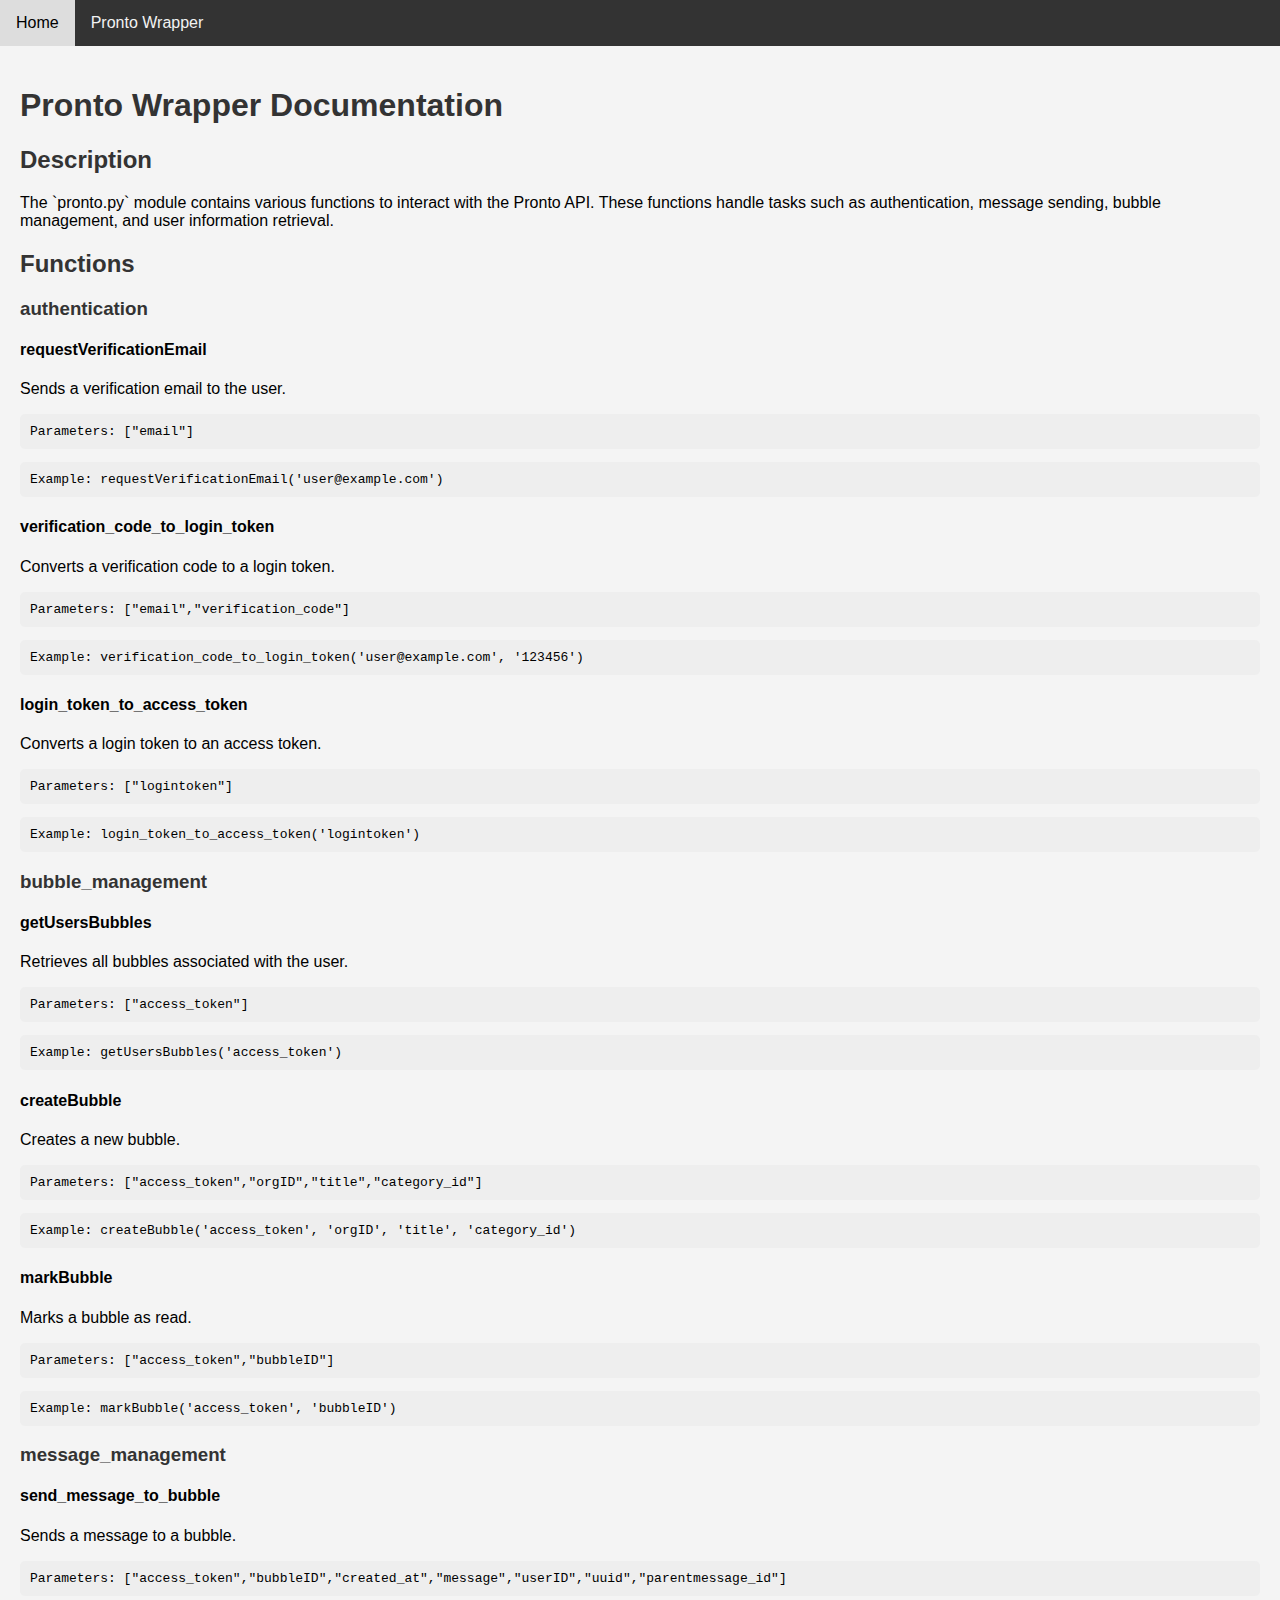
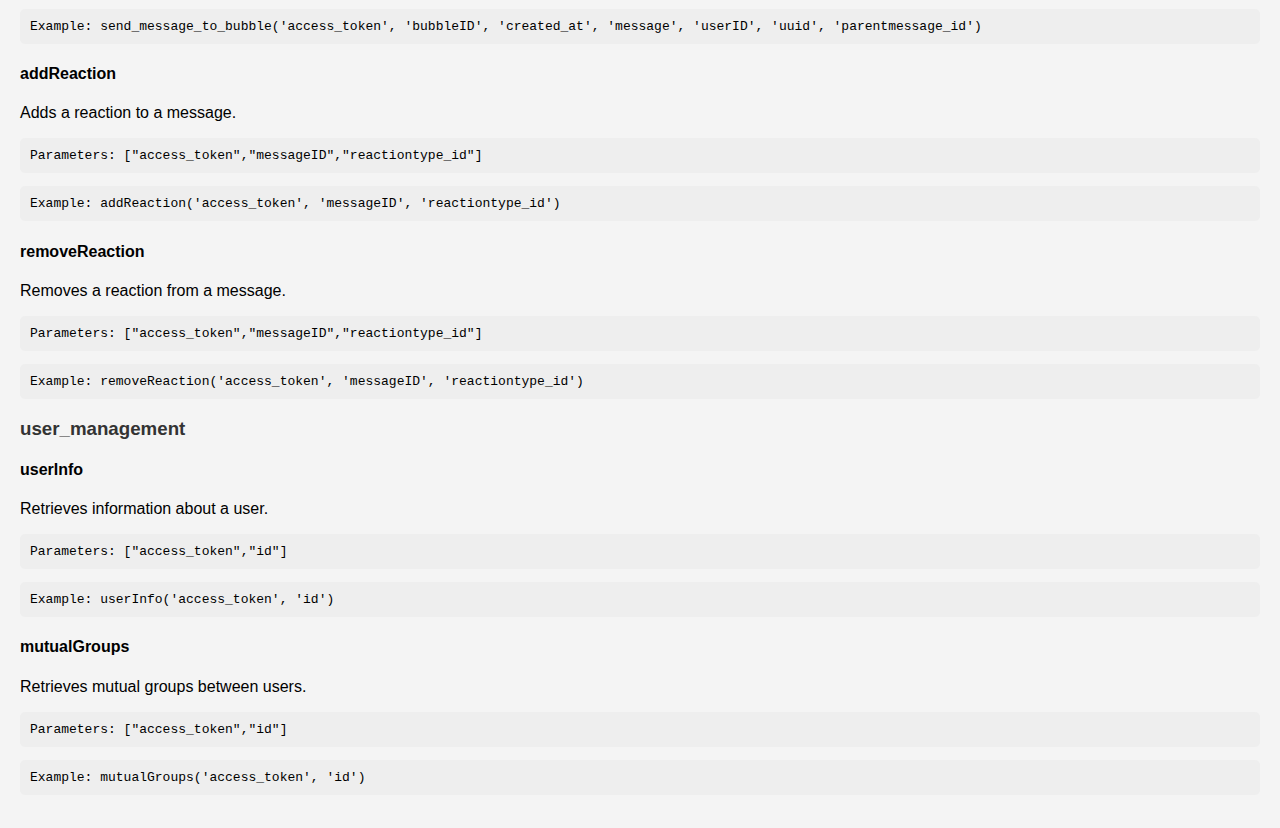
==== prontoWrapper.html @ 8cfd361a "added some more documentation" ====
<!DOCTYPE html>
<html lang="en">
<head>
    <meta charset="UTF-8">
    <meta name="viewport" content="width=device-width, initial-scale=1.0">
    <title>Pronto Wrapper Documentation</title>
    <link rel="stylesheet" href="frontend/styles.css">
</head>
<body>
    <div id="taskbar">
        <a href="index.html">Home</a>
        <a href="prontoWrapper.html">Pronto Wrapper</a>
    </div>
    <div id="content"></div>
    <script src="frontend/prontoWrapperScript.js"></script>
</body>
</html>
---- frontend/styles.css ----
body {
    font-family: Arial, sans-serif;
    margin: 0;
    padding: 0;
    background-color: #f4f4f4;
}

#content {
    padding: 20px;
}

h1, h2, h3 {
    color: #333;
}

pre {
    background-color: #eee;
    padding: 10px;
    border-radius: 5px;
}

#taskbar {
    background-color: #333;
    overflow: hidden;
}

#taskbar a {
    float: left;
    display: block;
    color: #f2f2f2;
    text-align: center;
    padding: 14px 16px;
    text-decoration: none;
}

#taskbar a:hover {
    background-color: #ddd;
    color: black;
}
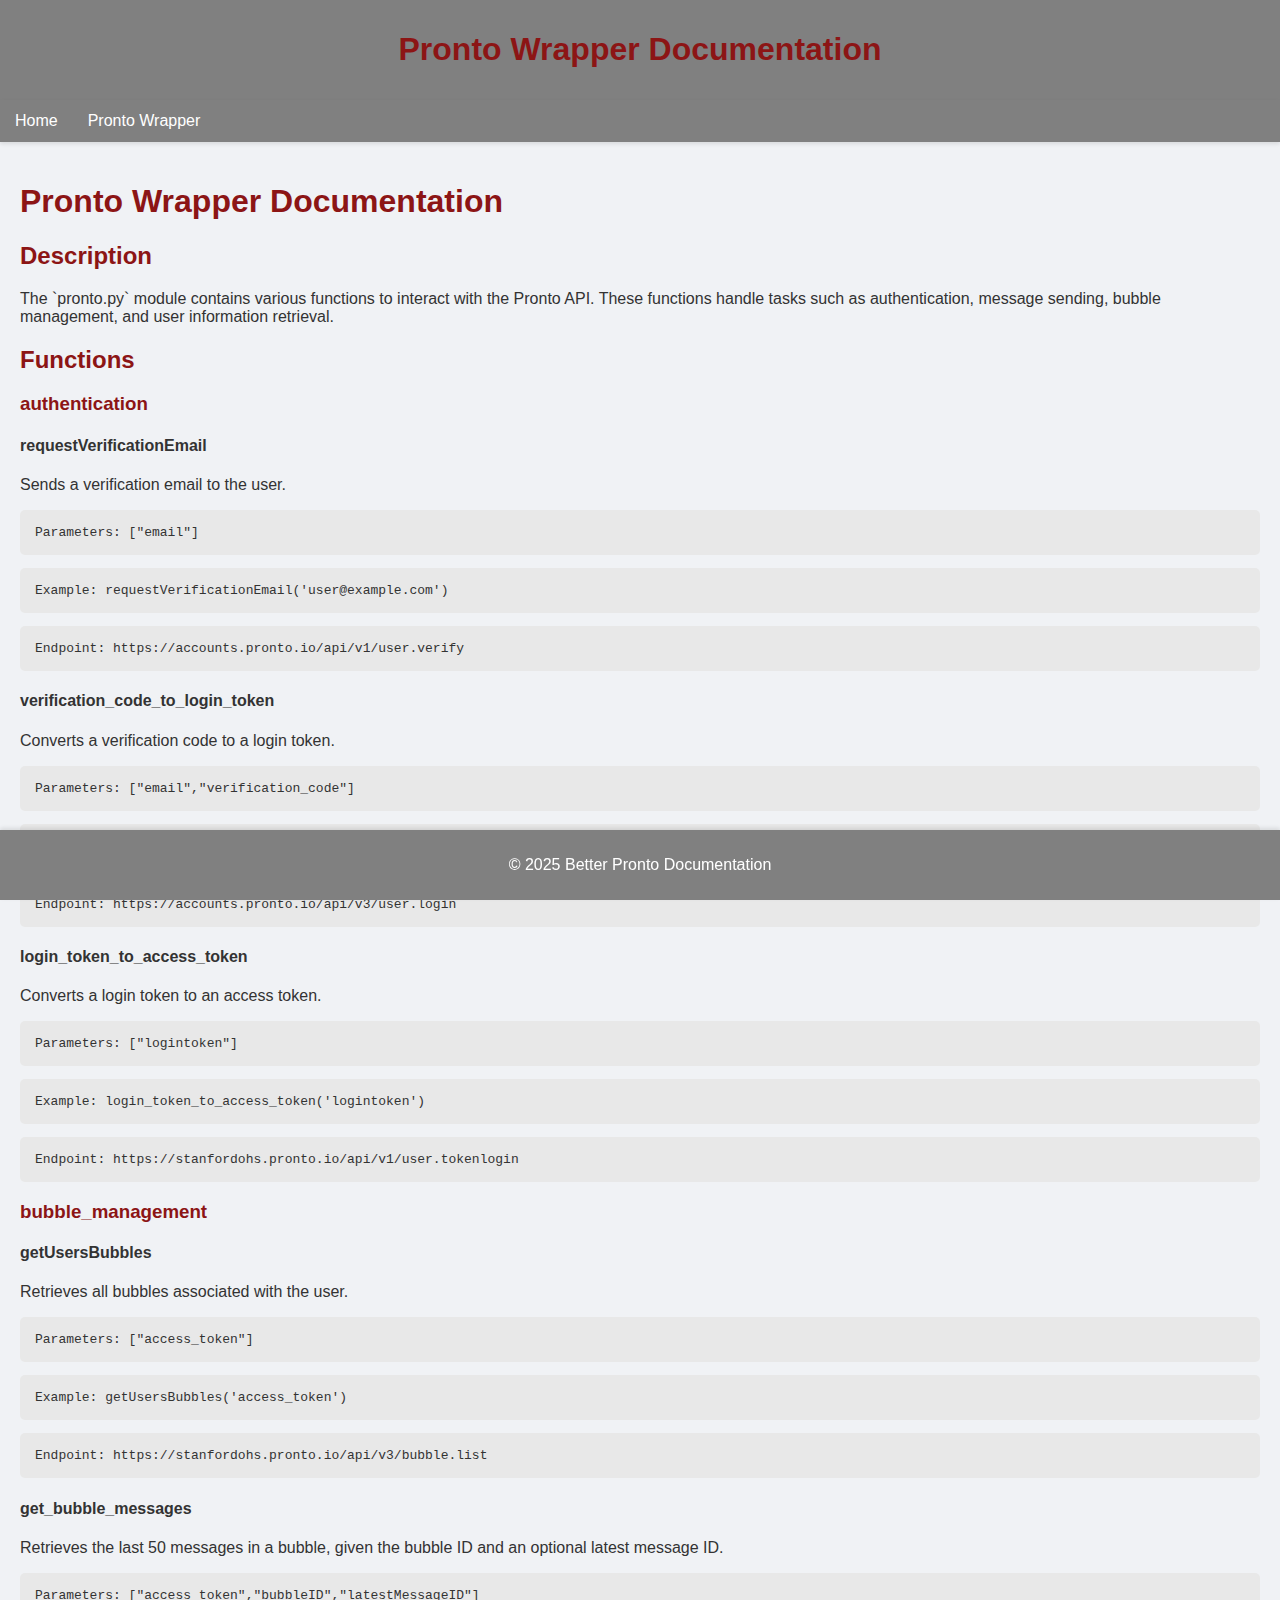
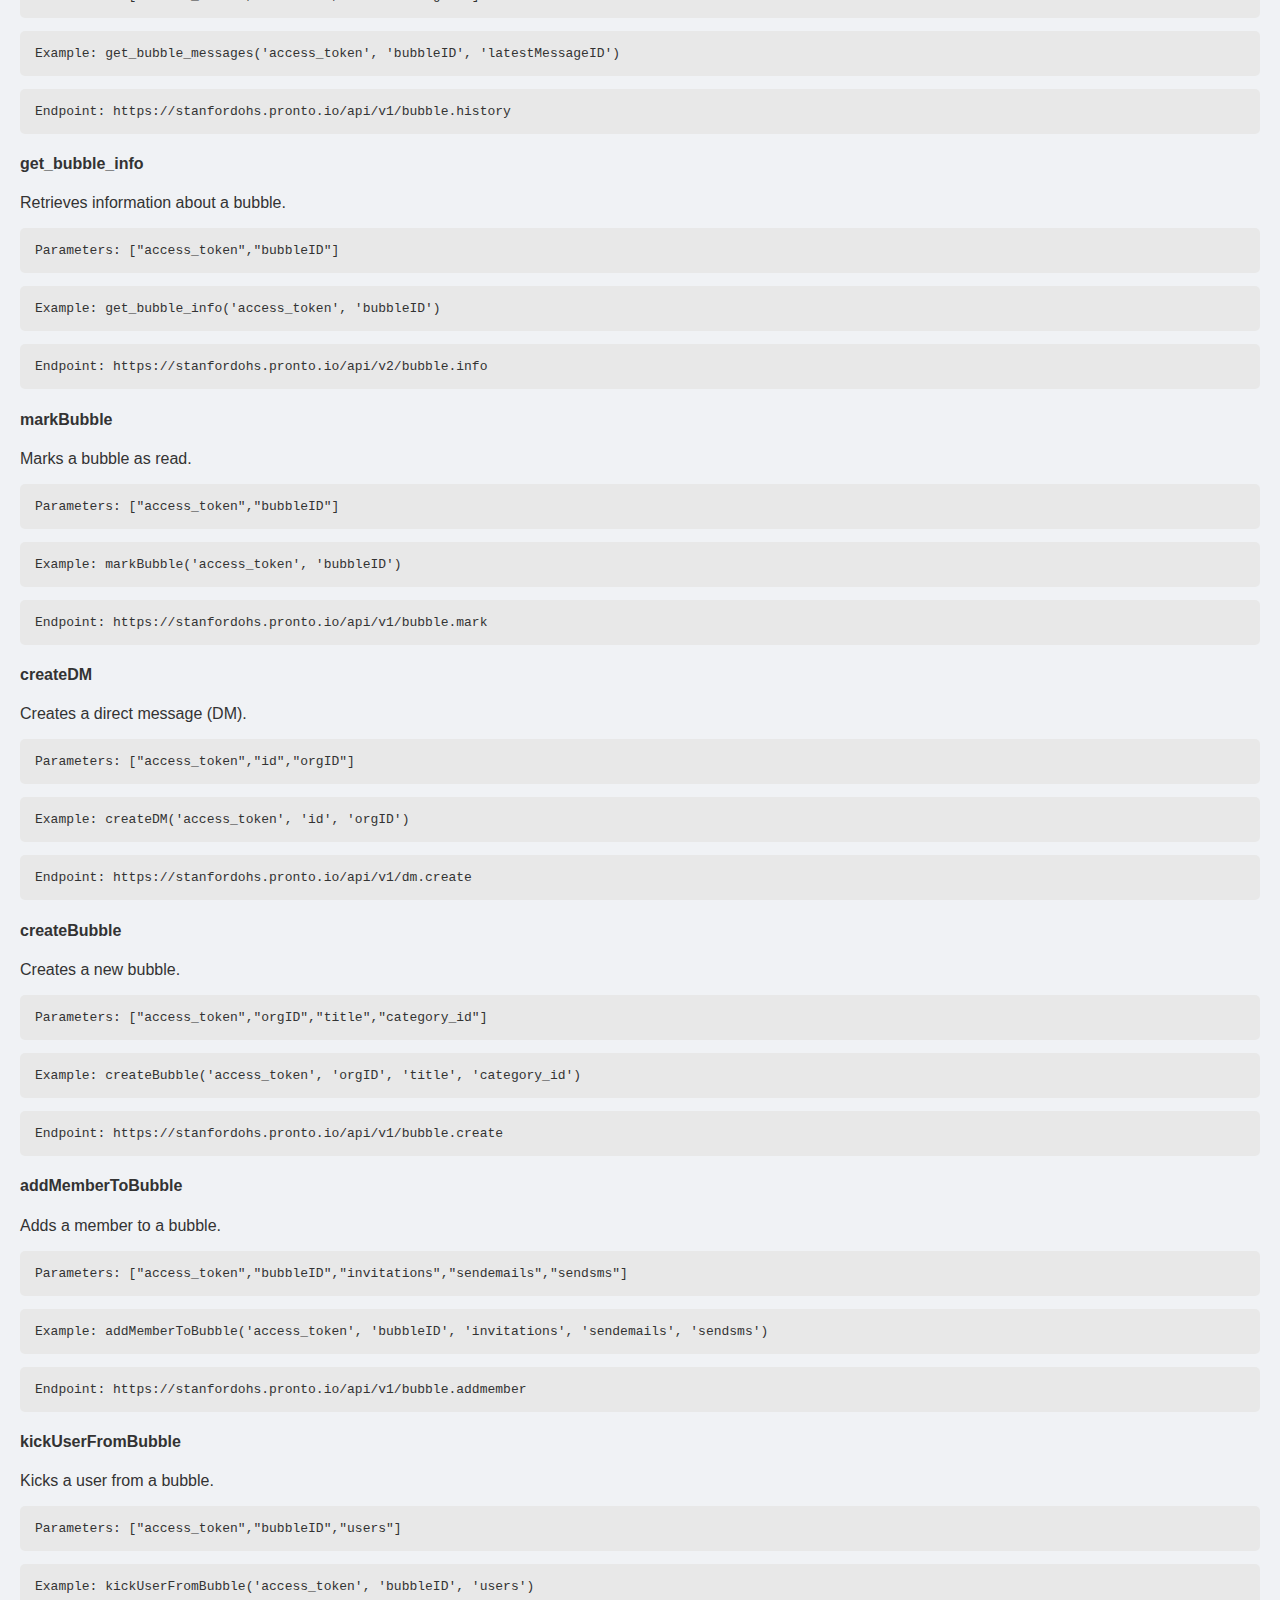
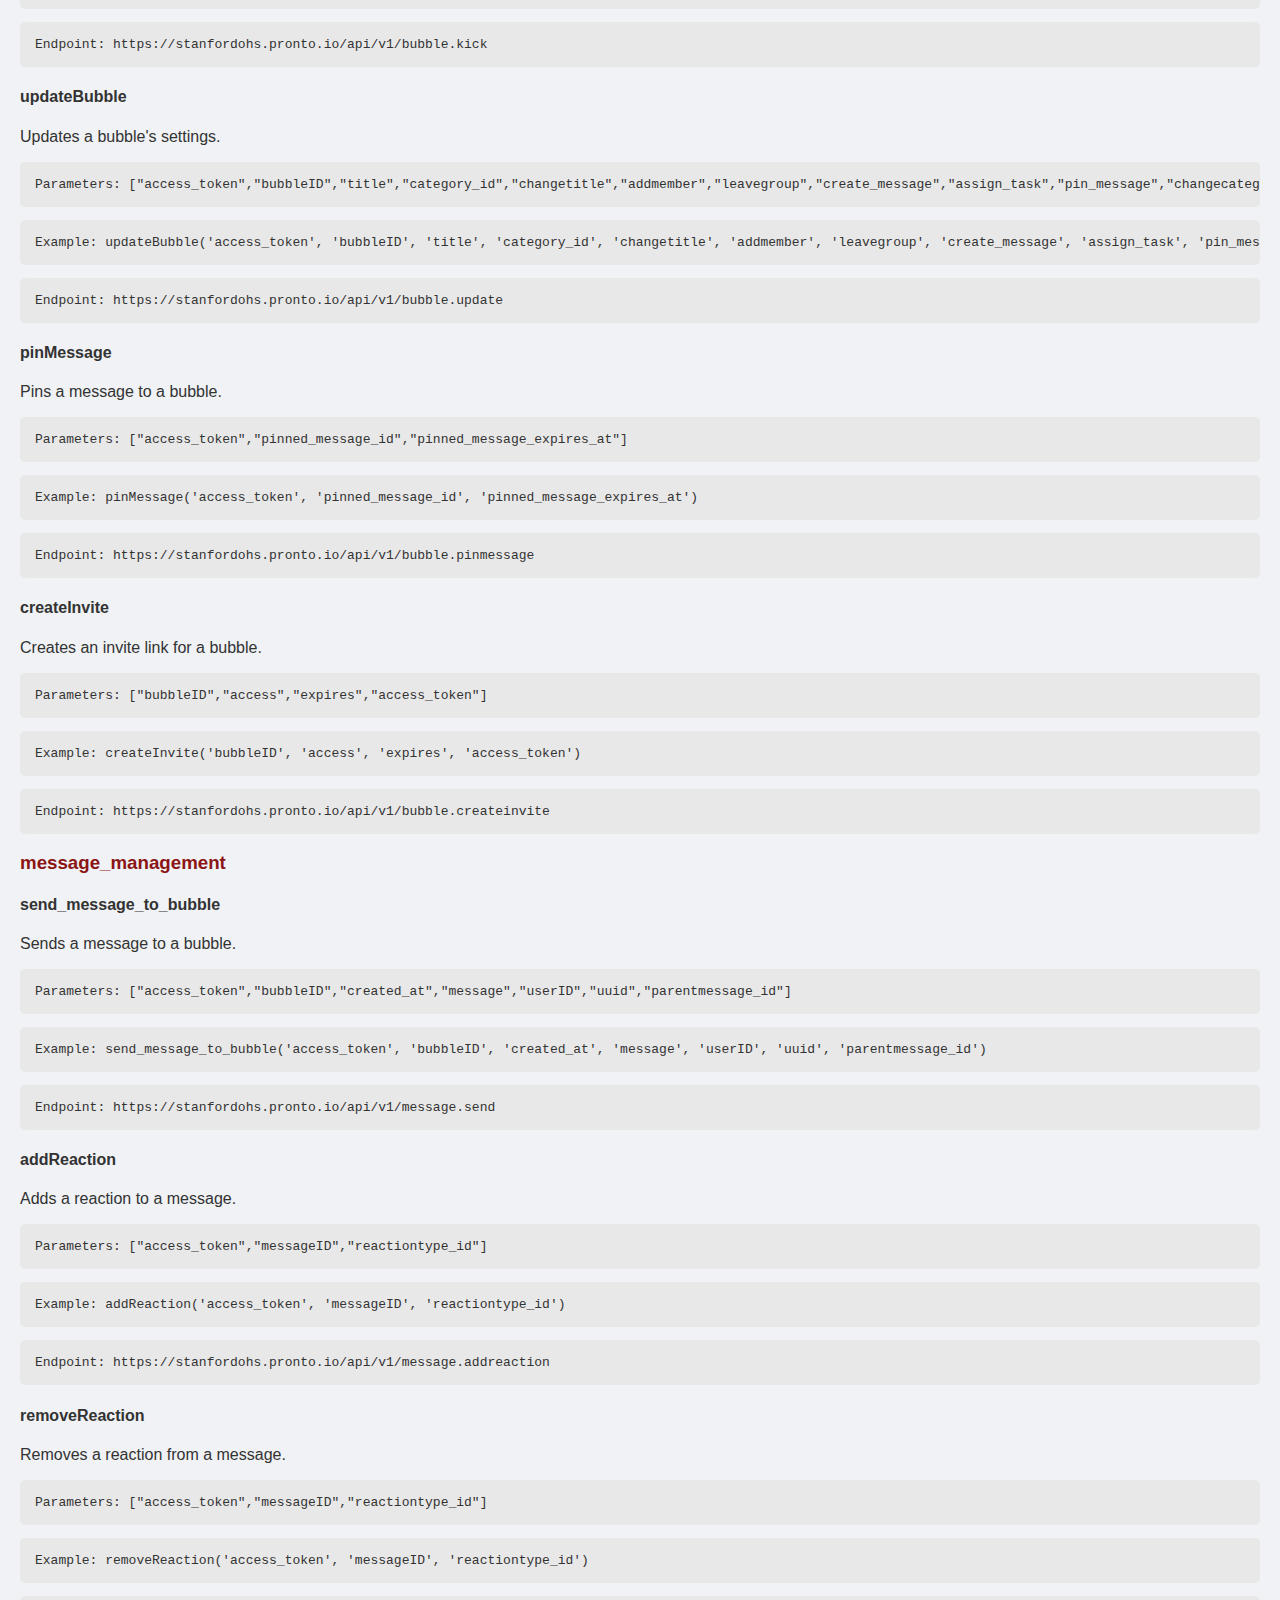
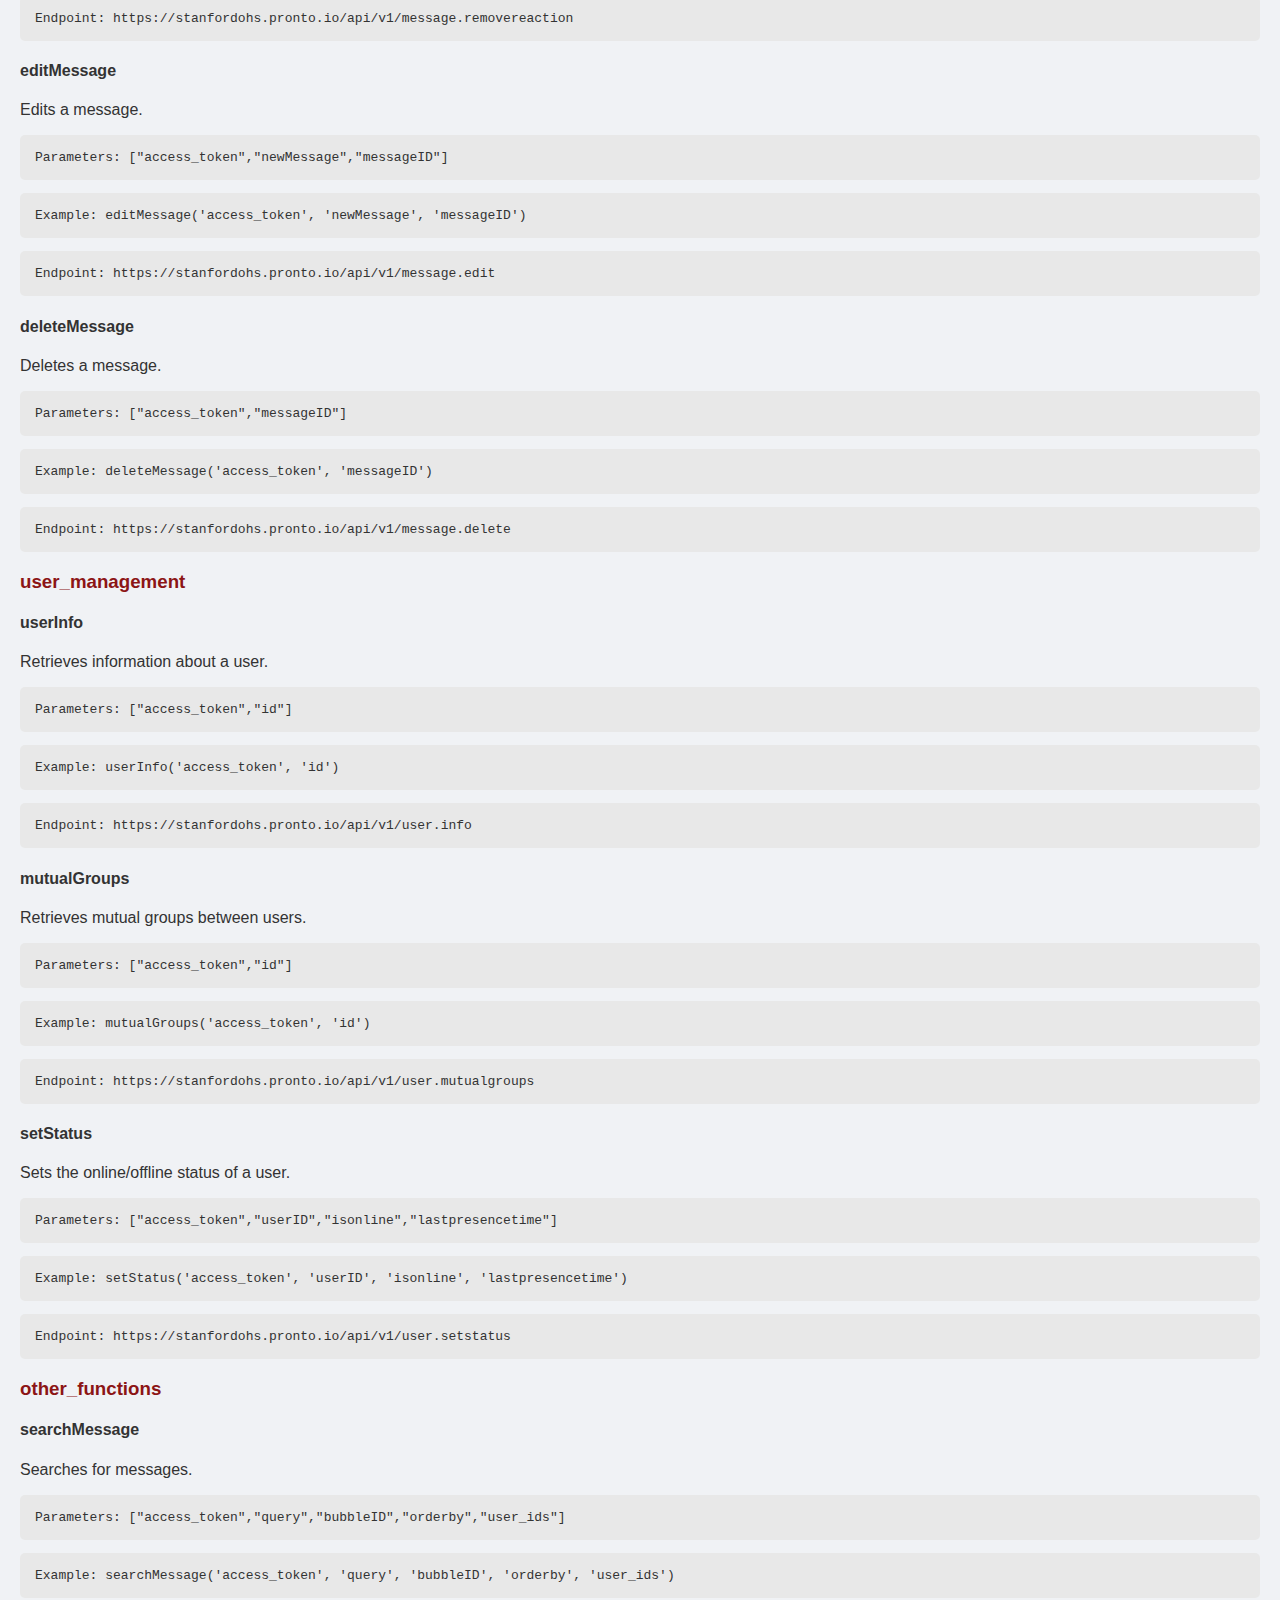
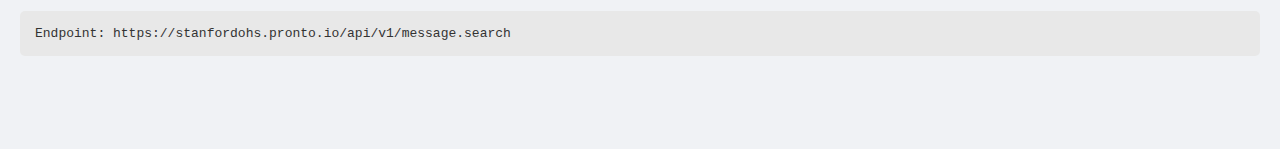
==== commit 1ef71b0d: "added more documentation" ====
--- a/prontoWrapper.html
+++ b/prontoWrapper.html
@@ -7,11 +7,17 @@
     <link rel="stylesheet" href="frontend/styles.css">
 </head>
 <body>
-    <div id="taskbar">
+    <header>
+        <h1>Pronto Wrapper Documentation</h1>
+    </header>
+    <nav id="taskbar">
         <a href="index.html">Home</a>
         <a href="prontoWrapper.html">Pronto Wrapper</a>
-    </div>
-    <div id="content"></div>
+    </nav>
+    <main id="content"></main>
+    <footer>
+        <p>&copy; 2025 Better Pronto Documentation</p>
+    </footer>
     <script src="frontend/prontoWrapperScript.js"></script>
 </body>
 </html>
--- a/frontend/styles.css
+++ b/frontend/styles.css
@@ -1,39 +1,63 @@
 body {
-    font-family: Arial, sans-serif;
+    font-family: 'Roboto', sans-serif;
     margin: 0;
     padding: 0;
-    background-color: #f4f4f4;
+    background-color: #f0f2f5;
+    color: #333;
+}
+
+header {
+    background-color: grey;
+    color: white;
+    padding: 10px 0;
+    text-align: center;
+    box-shadow: 0 2px 4px rgba(0, 0, 0, 0.1);
+}
+
+footer {
+    background-color: grey;
+    color: white;
+    text-align: center;
+    padding: 10px 0;
+    position: fixed;
+    width: 100%;
+    bottom: 0;
+    box-shadow: 0 -2px 4px rgba(0, 0, 0, 0.1);
 }
 
 #content {
     padding: 20px;
+    margin-bottom: 60px; /* Ensure content is not hidden behind the footer */
 }
 
 h1, h2, h3 {
-    color: #333;
+    color: #8C1515; /* Stanford red */
 }
 
 pre {
-    background-color: #eee;
-    padding: 10px;
+    background-color: #e8e8e8;
+    padding: 15px;
     border-radius: 5px;
+    overflow-x: auto;
 }
 
 #taskbar {
-    background-color: #333;
+    background-color: grey;
     overflow: hidden;
+    box-shadow: 0 2px 4px rgba(0, 0, 0, 0.1);
+    padding: 2px 0; /* reduced padding */
 }
 
 #taskbar a {
     float: left;
     display: block;
-    color: #f2f2f2;
+    color: white;
     text-align: center;
-    padding: 14px 16px;
+    padding: 10px 15px; /* Adjusted padding to reduce size */
     text-decoration: none;
+    transition: background-color 0.3s;
 }
 
 #taskbar a:hover {
-    background-color: #ddd;
-    color: black;
+    background-color: #575757;
 }
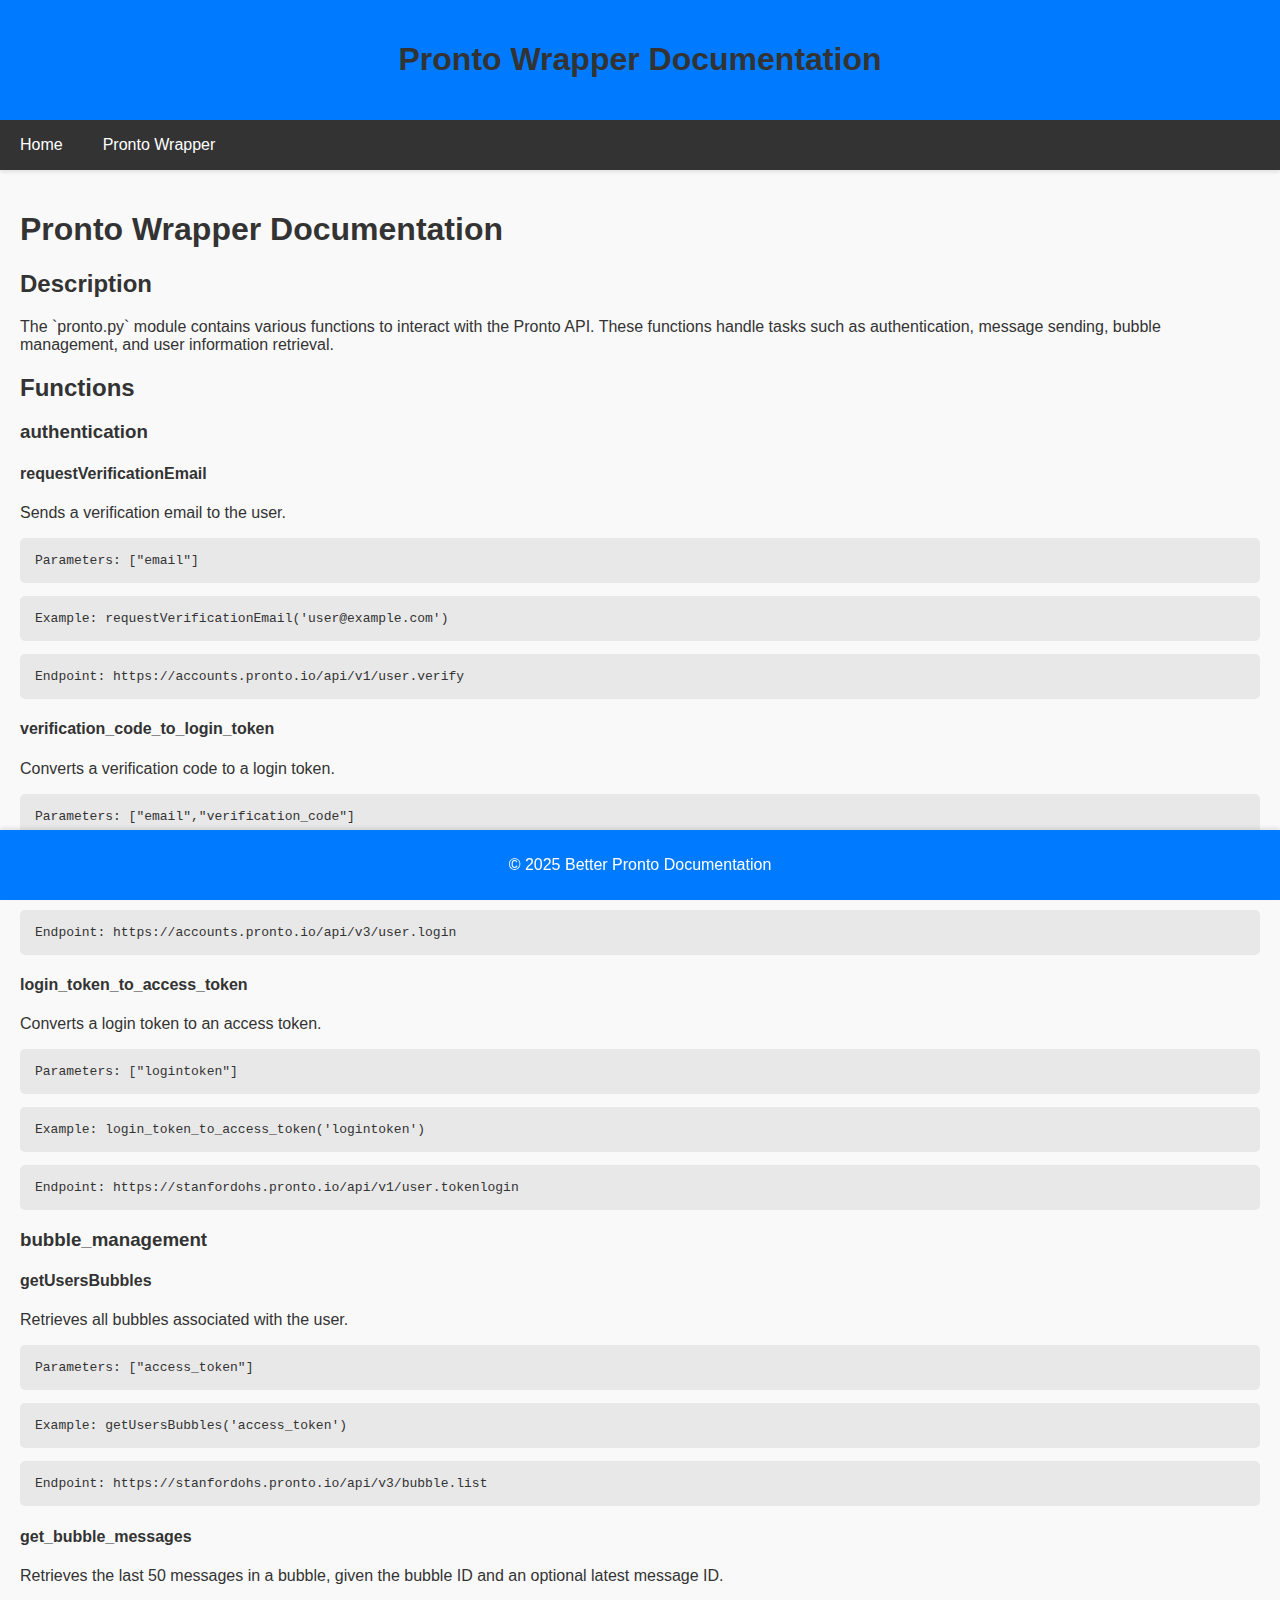
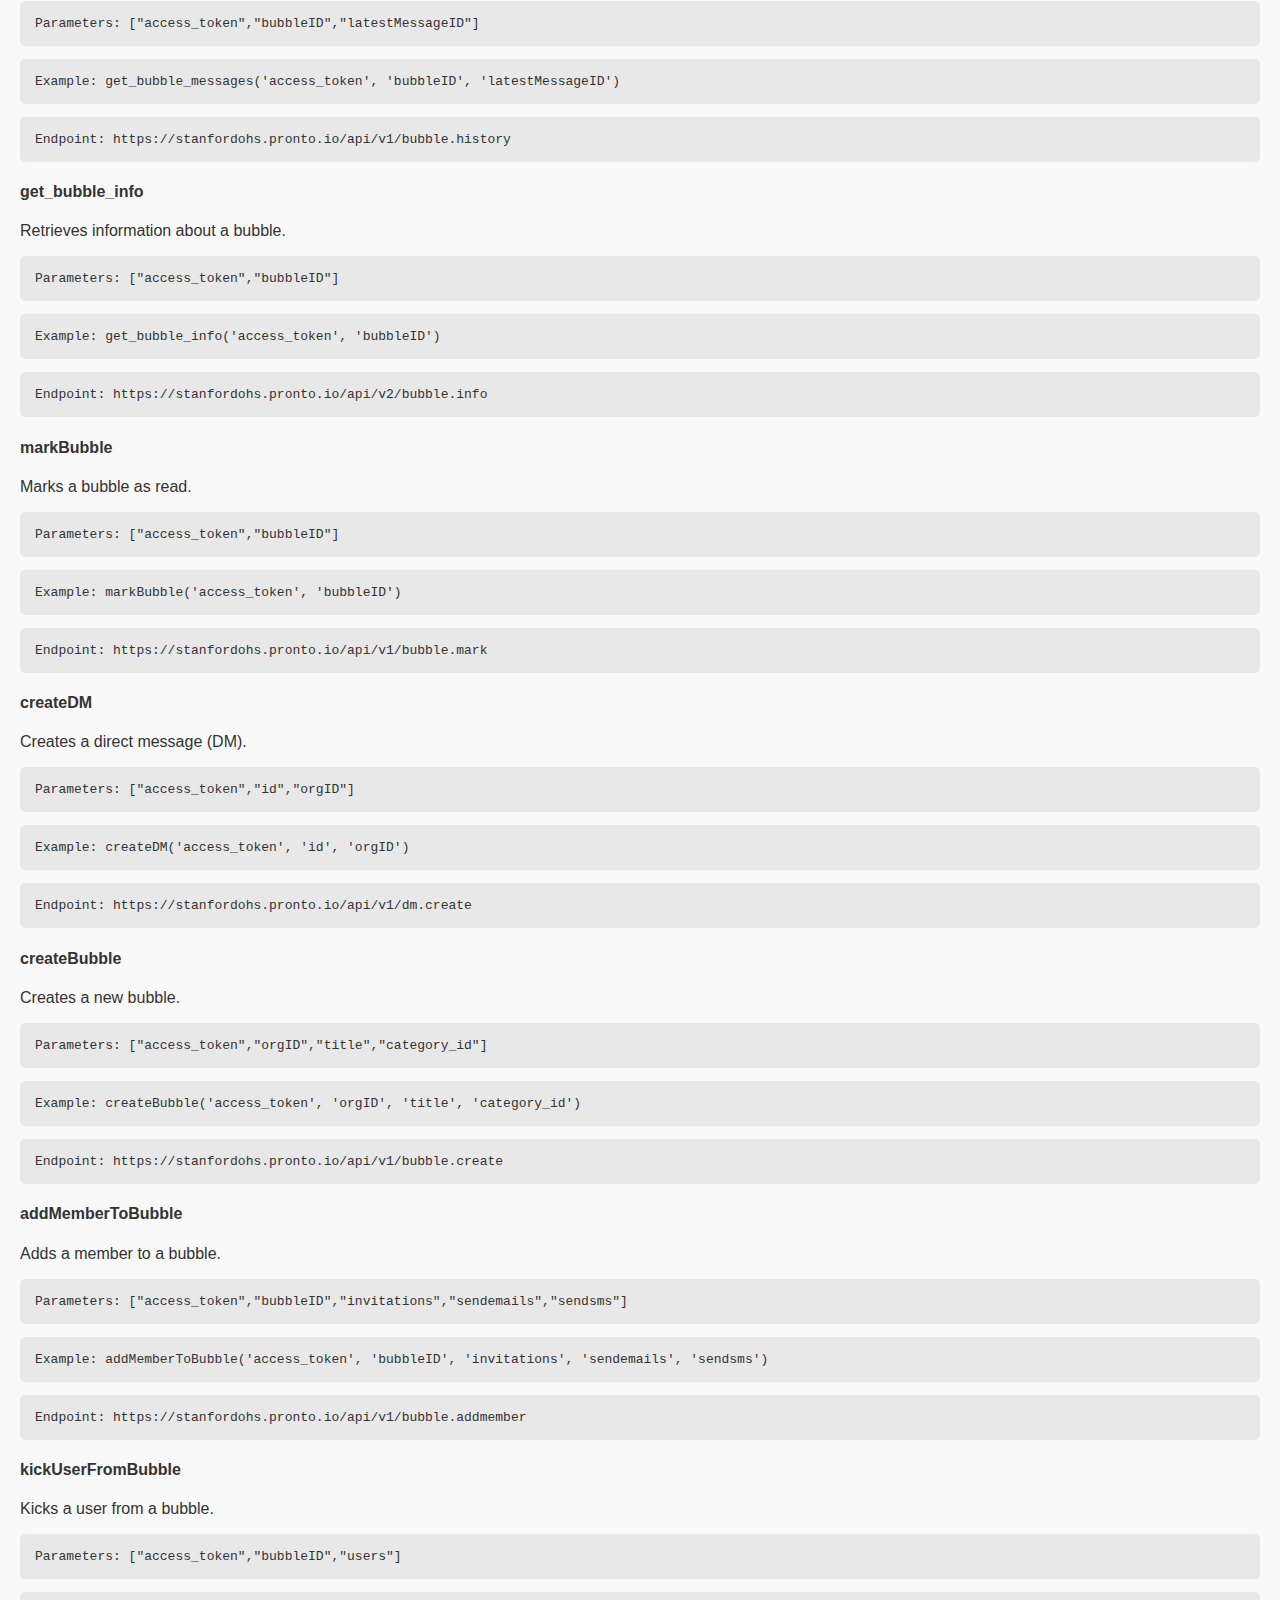
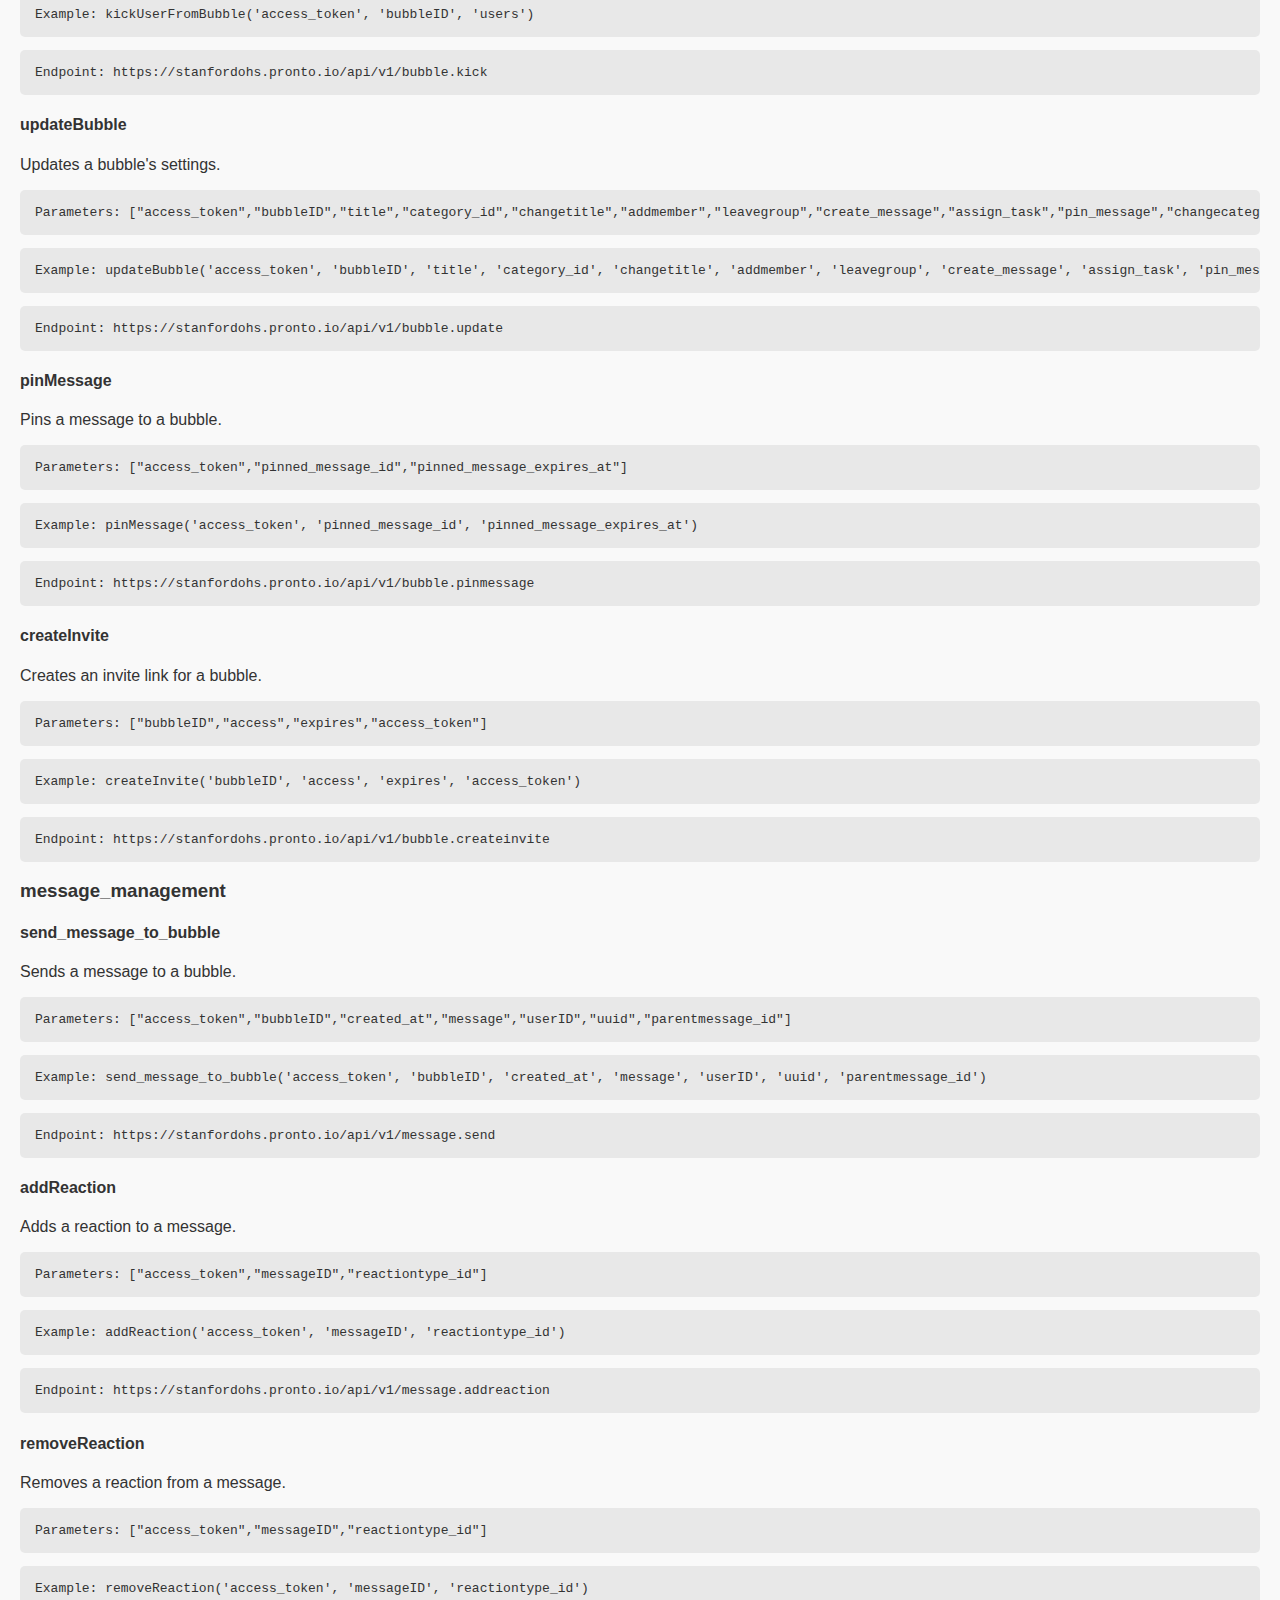
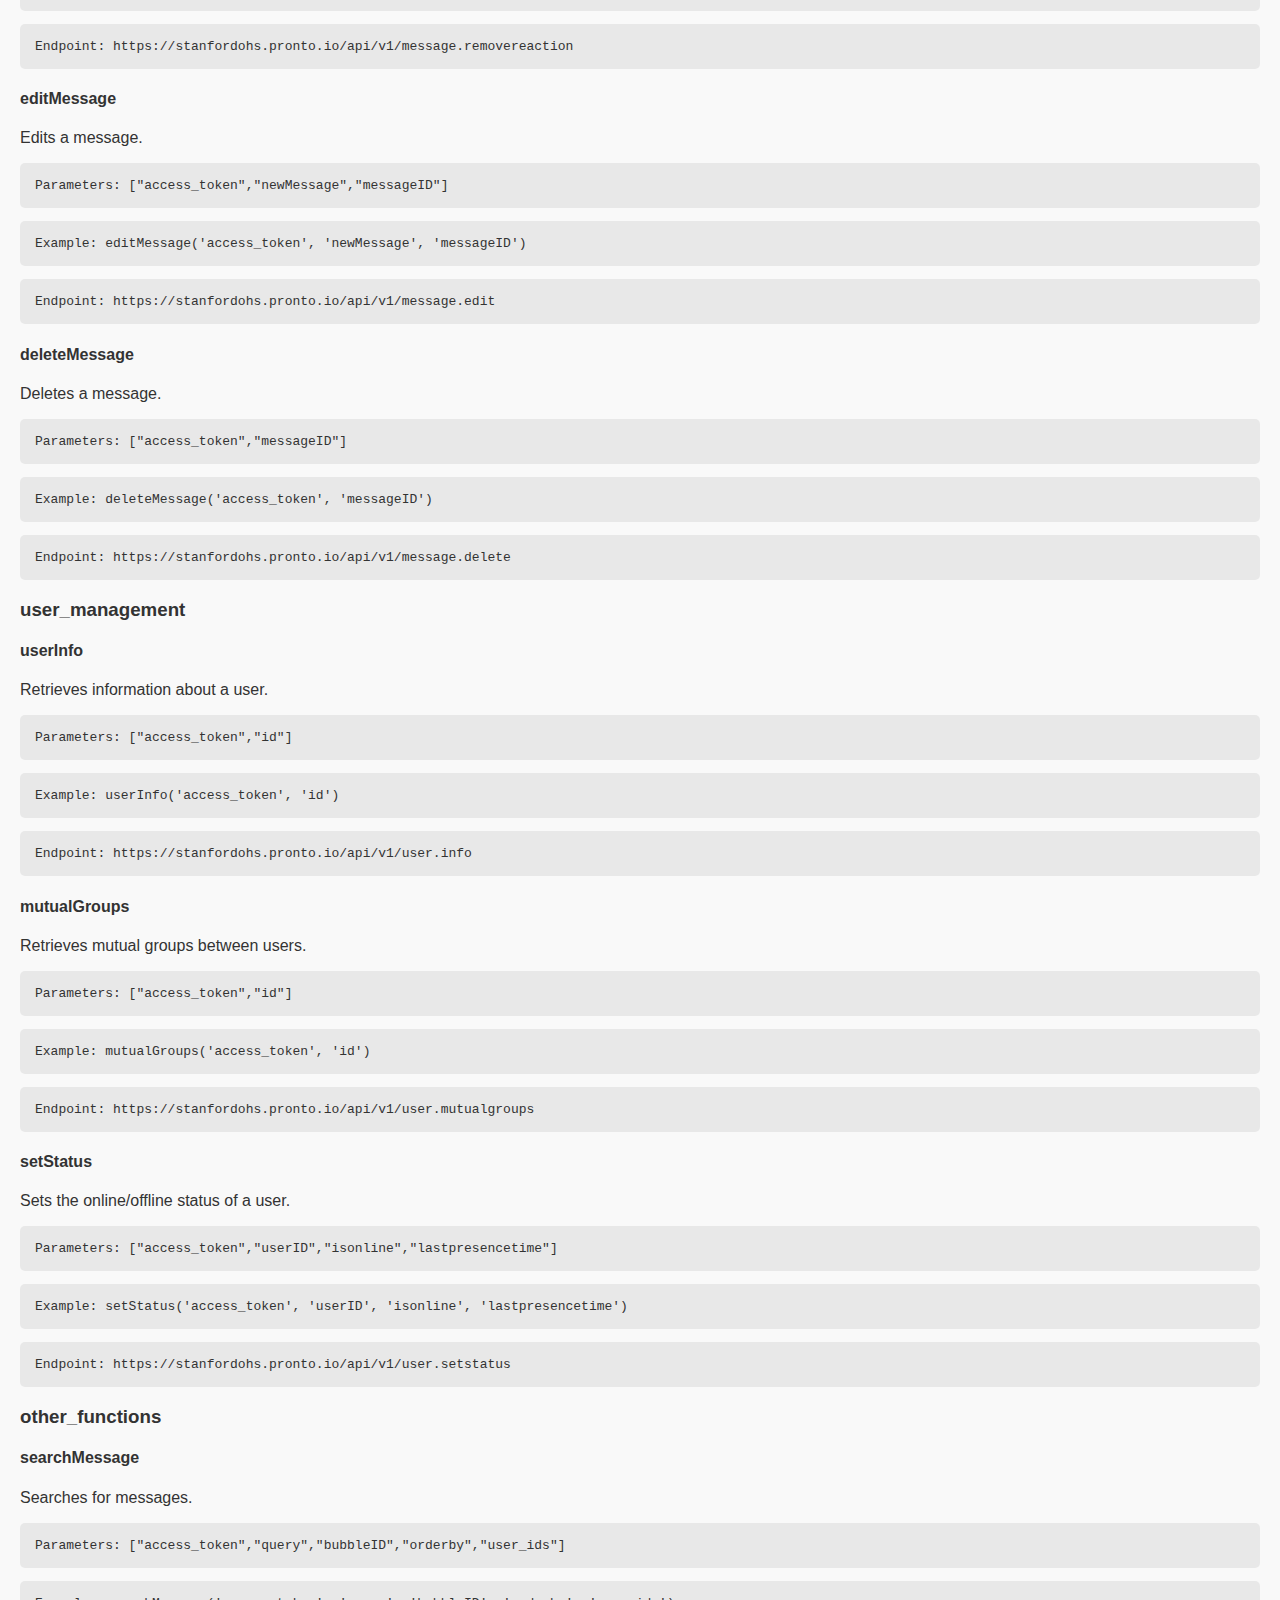
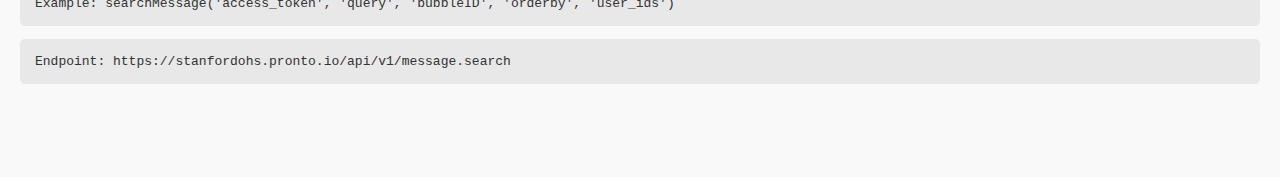
==== commit 947a42a0: "changed colours" ====
--- a/prontoWrapper.html
+++ b/prontoWrapper.html
@@ -5,6 +5,7 @@
     <meta name="viewport" content="width=device-width, initial-scale=1.0">
     <title>Pronto Wrapper Documentation</title>
     <link rel="stylesheet" href="frontend/styles.css">
+    <link rel="stylesheet" href="frontend/new-styles.css">
 </head>
 <body>
     <header>
--- a/frontend/new-styles.css
+++ b/frontend/new-styles.css
@@ -0,0 +1,62 @@
+body {
+    font-family: 'Arial', sans-serif;
+    margin: 0;
+    padding: 0;
+    background-color: #f9f9f9;
+    color: #333;
+}
+
+header {
+    background-color: #007BFF; /* Change to blue */
+    color: white;
+    padding: 20px;
+    text-align: center;
+    box-shadow: 0 2px 4px rgba(0, 0, 0, 0.1);
+}
+
+footer {
+    background-color: #007BFF; /* Change to blue */
+    color: white;
+    text-align: center;
+    padding: 10px 0;
+    position: fixed;
+    width: 100%;
+    bottom: 0;
+    box-shadow: 0 -2px 4px rgba(0, 0, 0, 0.1);
+}
+
+#content {
+    padding: 20px;
+    margin-bottom: 60px; /* Ensure content is not hidden behind the footer */
+}
+
+h1, h2, h3 {
+    color: #333;
+}
+
+pre {
+    background-color: #e8e8e8;
+    padding: 15px;
+    border-radius: 5px;
+    overflow-x: auto;
+}
+
+#taskbar {
+    background-color: #333;
+    overflow: hidden;
+    box-shadow: 0 2px 4px rgba(0, 0, 0, 0.1);
+}
+
+#taskbar a {
+    float: left;
+    display: block;
+    color: white;
+    text-align: center;
+    padding: 14px 20px;
+    text-decoration: none;
+    transition: background-color 0.3s;
+}
+
+#taskbar a:hover {
+    background-color: #575757;
+}
